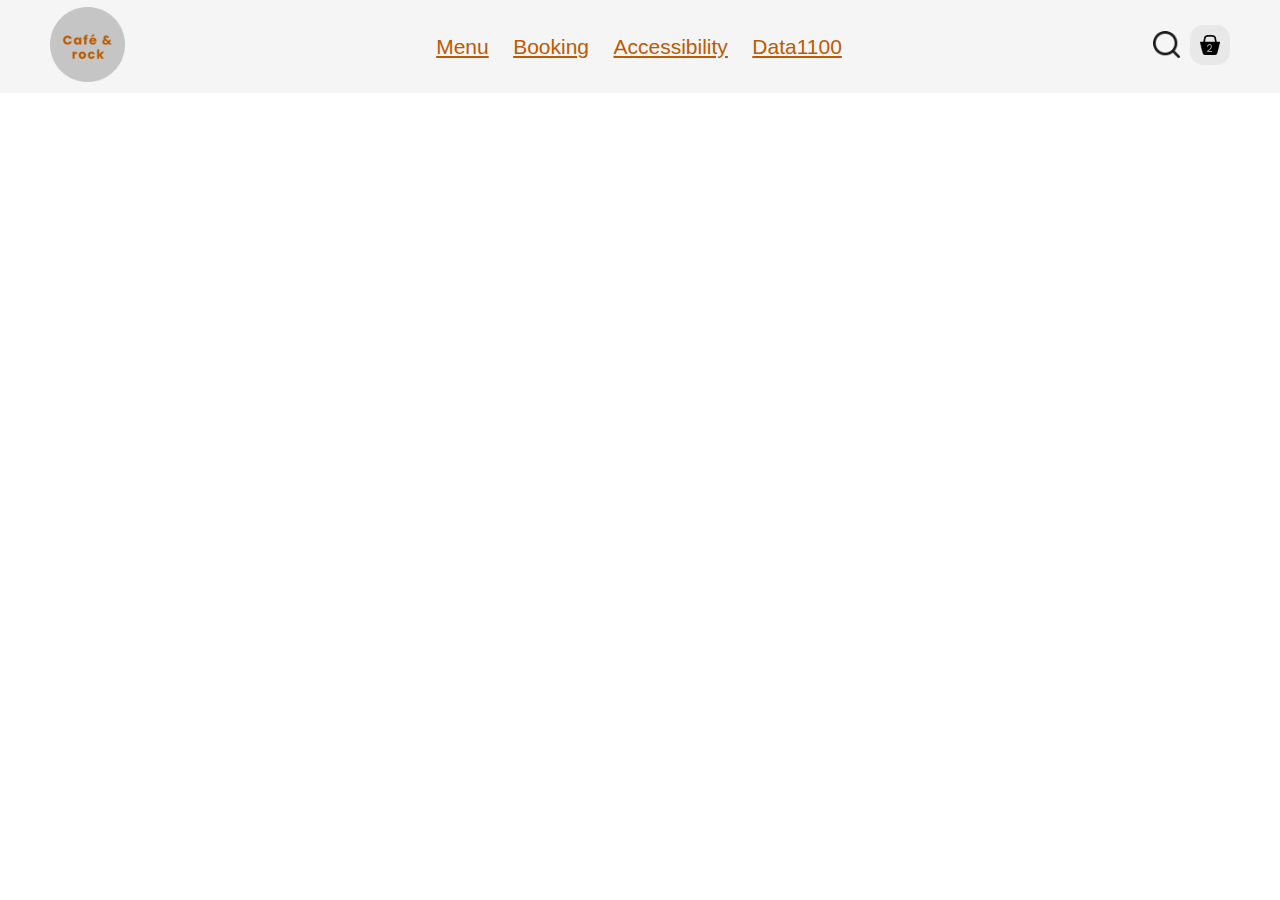
==== assignement3/index.html @ 8a3eb6a8 "Assignement 3 folder + navbar" ====
<!DOCTYPE html>
<html lang="en">
<head>
    <meta charset="UTF-8">
    <title>Café & Rock | Home page</title>
    <link rel="stylesheet" href="media/css/style.css">
</head>
<body>
    <nav>
        <div class="nav-logo">
            <a class="logo" href="index.html"><img class="logo-picture" alt="brand logo" src="media/img/logo.png"></a>
        </div>
        <div class="nav-list">
            <a href="#">Menu</a>
            <a href="booking.html">Booking</a>
            <a href="#">Accessibility</a>
            <a href="#">Data1100</a>
        </div>
        <div class="nav-img">
            <a href="#"><img class="search-picture" alt="search image" src="media/img/search.png"></a>
            <a href="#"><img class="basket-picture" alt="basket image" src="media/img/basket.png"></a>
        </div>
    </nav>
</body>
</html>
---- assignement3/media/css/style.css ----
body{
    background-color: white;
    margin: 0;
    padding: 0;
    font-family: Arial, Helvetica, sans-serif;
}

a{
    text-decoration: none;
}

nav{
    display: flex;
    justify-content: space-between;
    background-color: whitesmoke;
    align-items: center;
}

.nav-list a{
    color: #BC5B01;
    font-size: 21px;
    text-decoration: underline;
    padding: 0 10px 0 10px;
}

.nav-img{
    display: flex;
    align-items: center;
}

.logo-picture{
    width: 75px;
    margin: 7px 0 7px 50px;
}

.basket-picture{
    width: 40px;
    margin-right: 50px;
}

.search-picture{
    width: 27px;
    margin-right: 10px;
}
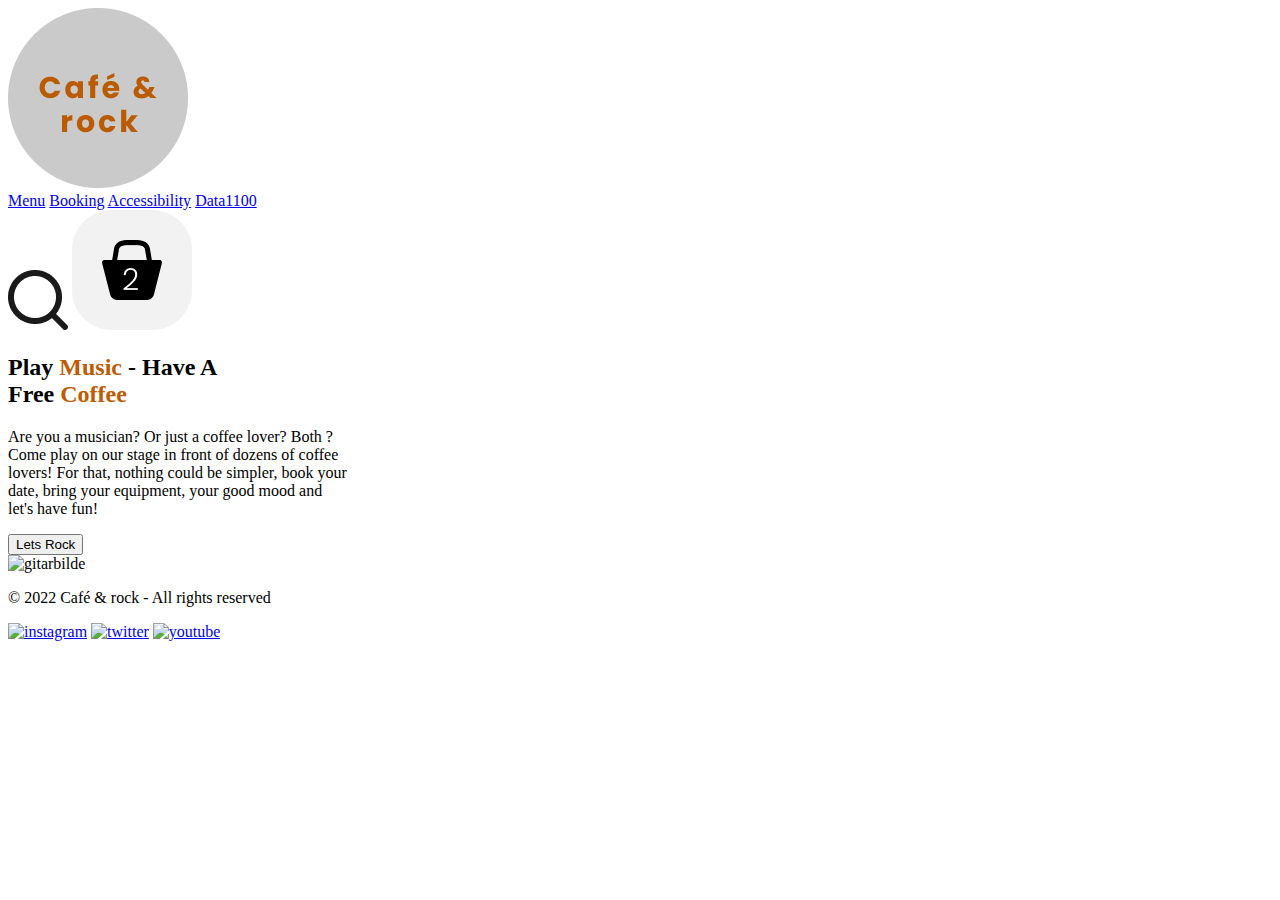
==== commit 74ce4d08: "Update index.html" ====
--- a/assignement3/index.html
+++ b/assignement3/index.html
@@ -4,8 +4,13 @@
     <meta charset="UTF-8">
     <title>Café & Rock | Home page</title>
     <link rel="stylesheet" href="media/css/style.css">
+    
 </head>
+<style>
+
+</style>
 <body>
+    
     <nav>
         <div class="nav-logo">
             <a class="logo" href="index.html"><img class="logo-picture" alt="brand logo" src="media/img/logo.png"></a>
@@ -21,5 +26,56 @@
             <a href="#"><img class="basket-picture" alt="basket image" src="media/img/basket.png"></a>
         </div>
     </nav>
+
+    <div class="backgroundimg">
+
+
+<div class="flex-container">
+
+
+    <div class="flex-item"> 
+        <h2 class="title"> Play <strong style="color:#BC5B01">Music</strong> - Have A <br> Free <strong style="color:#BC5B01">Coffee</strong></h2>
+    </div>
+    <div class="flexbox-item"> 
+        <p class="titleinfo">Are you a musician? Or just a coffee lover? Both ? <br> Come 
+            play on our stage in front of dozens of coffee <br>lovers! For that, nothing could be simpler, book your <br> date,
+             bring your equipment, your good mood and <br> let's have fun!</p>
+            
+            
+             <div class="button">
+                <button type="submit" class="button">Lets Rock</button>
+            </div>
+        </div>
+       
+ 
+ 
+                <div class="flex-item-image">
+        <div   div class="flexbox-image">
+            <img src="media/img/gitar.jpg.png" alt="gitarbilde">
+        </div>
+    </div>
+    
+</div>
+
+
+
+<div class="footer">
+    <div class="footeritem"><p>© 2022 Café & rock - All rights reserved </p>
+    </div>
+
+
+        <div class="footeritem2">
+            <a href="#"><img class="social-ikon" alt="instagram" src="media/img/insta3.png"></a>
+            <a href="#"><img class="social-ikon" alt="twitter" src="media/img/twitter3.png"></a>
+            <a href="#"><img class="social-ikon" alt="youtube" src="media/img/youtube3.png"></a>
+    </div>
+        
+        
+
+    </div>
+    </div>
+
+
+
 </body>
-</html>+</html> 
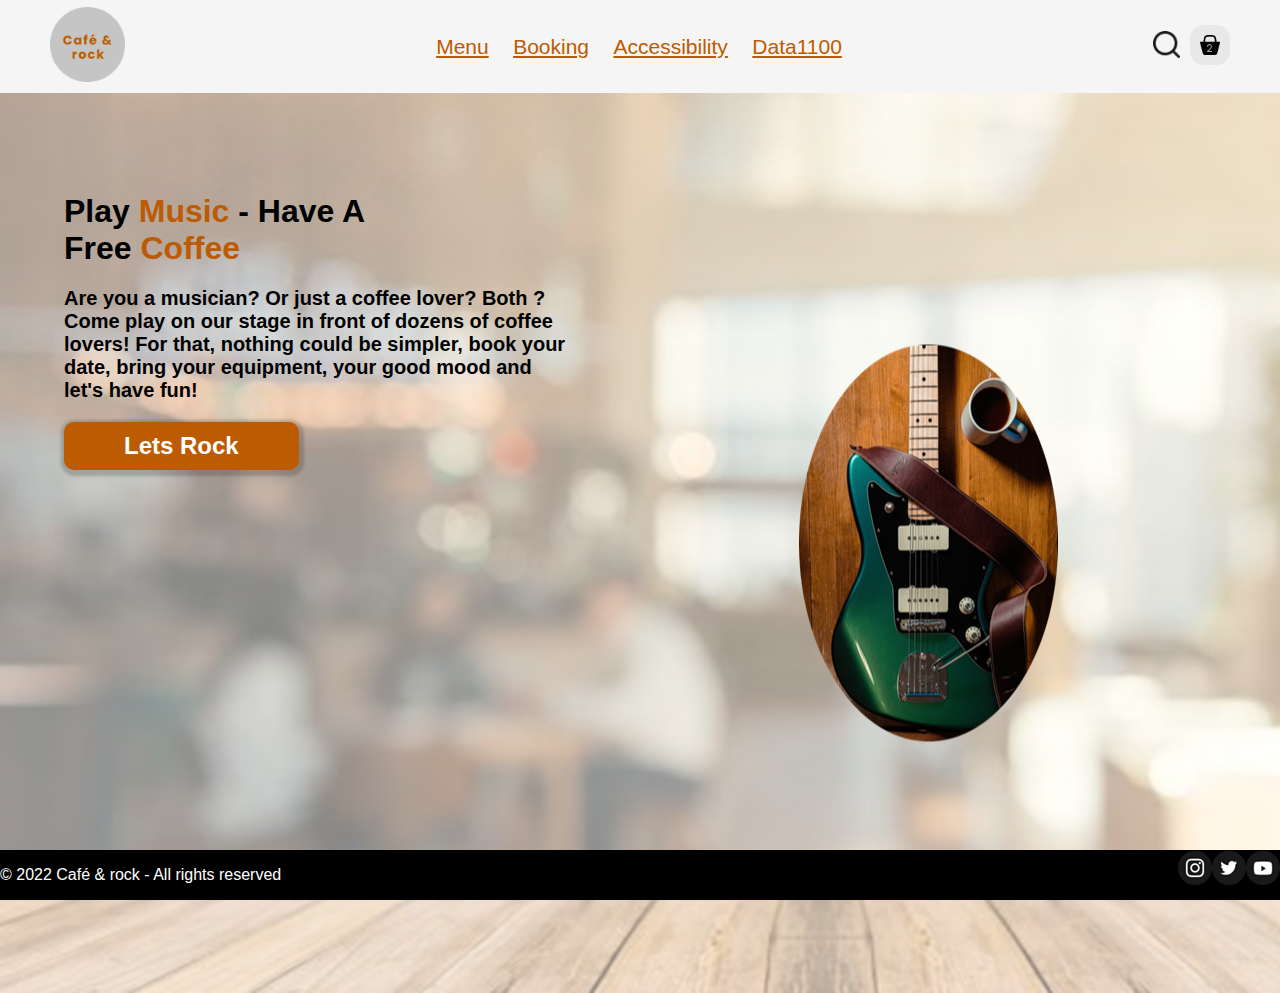
==== commit e136379b: "Index page" ====
--- a/assignement3/index.html
+++ b/assignement3/index.html
@@ -1,81 +1,52 @@
 <!DOCTYPE html>
 <html lang="en">
-<head>
-    <meta charset="UTF-8">
-    <title>Café & Rock | Home page</title>
-    <link rel="stylesheet" href="media/css/style.css">
-    
-</head>
-<style>
-
-</style>
-<body>
-    
-    <nav>
-        <div class="nav-logo">
-            <a class="logo" href="index.html"><img class="logo-picture" alt="brand logo" src="media/img/logo.png"></a>
-        </div>
-        <div class="nav-list">
-            <a href="#">Menu</a>
-            <a href="booking.html">Booking</a>
-            <a href="#">Accessibility</a>
-            <a href="#">Data1100</a>
-        </div>
-        <div class="nav-img">
-            <a href="#"><img class="search-picture" alt="search image" src="media/img/search.png"></a>
-            <a href="#"><img class="basket-picture" alt="basket image" src="media/img/basket.png"></a>
-        </div>
-    </nav>
-
-    <div class="backgroundimg">
-
-
-<div class="flex-container">
-
-
-    <div class="flex-item"> 
-        <h2 class="title"> Play <strong style="color:#BC5B01">Music</strong> - Have A <br> Free <strong style="color:#BC5B01">Coffee</strong></h2>
-    </div>
-    <div class="flexbox-item"> 
-        <p class="titleinfo">Are you a musician? Or just a coffee lover? Both ? <br> Come 
-            play on our stage in front of dozens of coffee <br>lovers! For that, nothing could be simpler, book your <br> date,
-             bring your equipment, your good mood and <br> let's have fun!</p>
-            
-            
-             <div class="button">
-                <button type="submit" class="button">Lets Rock</button>
+    <head>
+        <meta charset="UTF-8">
+        <title>Café & Rock | Home page</title>
+        <link rel="stylesheet" href="style.css">
+    </head>
+    <body>
+        <nav>
+            <div class="nav-logo">
+                <a class="logo" href="index.html"><img class="logo-picture" alt="brand logo" src="media/img/logo.png"></a>
+            </div>
+            <div class="nav-list">
+                <a href="#">Menu</a>
+                <a href="booking.html">Booking</a>
+                <a href="#">Accessibility</a>
+                <a href="DATA1100.html">Data1100</a>
+            </div>
+            <div class="nav-img">
+                <a href="#"><img class="search-picture" alt="search image" src="media/img/search.png"></a>
+                <a href="#"><img class="basket-picture" alt="basket image" src="media/img/basket.png"></a>
+            </div>
+        </nav>
+        <div class="flex-container">
+            <div class="left-box">
+                <div class="flex-item">
+                    <h2 class="index-title"> Play <strong style="color:#BC5B01">Music</strong> - Have A <br> Free <strong style="color:#BC5B01">Coffee</strong></h2>
+                </div>
+                <div class="flexbox-item">
+                    <p class="titleinfo">Are you a musician? Or just a coffee lover? Both ? <br> Come
+                        play on our stage in front of dozens of coffee <br>lovers! For that, nothing could be simpler, book your <br> date,
+                         bring your equipment, your good mood and <br> let's have fun!
+                    </p>
+                    <a href="booking.html"><button type="submit" class="button">Lets Rock</button></a>
+                </div>
+            </div>
+            <div class="right-box">
+                <img class="guitare-img" src="media/img/gitar.png" alt="gitarbilde">
             </div>
         </div>
-       
- 
- 
-                <div class="flex-item-image">
-        <div   div class="flexbox-image">
-            <img src="media/img/gitar.jpg.png" alt="gitarbilde">
+        <div class="footer">
+            <div class="footeritem">
+                <p>© 2022 Café & rock - All rights reserved </p>
+            </div>
+            <div class="footeritem2">
+                <a href="#"><img class="social-ikon" alt="instagram" src="media/img/insta3.png"></a>
+                <a href="#"><img class="social-ikon" alt="twitter" src="media/img/twitter3.png"></a>
+                <a href="#"><img class="social-ikon" alt="youtube" src="media/img/youtube3.png"></a>
+            </div>
         </div>
-    </div>
-    
-</div>
-
-
-
-<div class="footer">
-    <div class="footeritem"><p>© 2022 Café & rock - All rights reserved </p>
-    </div>
-
-
-        <div class="footeritem2">
-            <a href="#"><img class="social-ikon" alt="instagram" src="media/img/insta3.png"></a>
-            <a href="#"><img class="social-ikon" alt="twitter" src="media/img/twitter3.png"></a>
-            <a href="#"><img class="social-ikon" alt="youtube" src="media/img/youtube3.png"></a>
-    </div>
-        
-        
-
-    </div>
-    </div>
-
-
-
-</body>
+    </body>
 </html> 
--- a/assignement3/style.css
+++ b/assignement3/style.css
@@ -0,0 +1,314 @@
+body{
+    background-color: white;
+    margin: 0;
+    padding: 0;
+    font-family: Arial, Helvetica, sans-serif;
+}
+
+h1, h2, h3{
+    margin: 0;
+    padding: 0;
+}
+
+a{
+    text-decoration: none;
+}
+
+nav{
+    display: flex;
+    justify-content: space-between;
+    background-color: whitesmoke;
+    align-items: center;
+}
+
+.nav-list a{
+    color: #BC5B01;
+    font-size: 21px;
+    text-decoration: underline;
+    padding: 0 10px 0 10px;
+}
+
+.nav-img{
+    display: flex;
+    align-items: center;
+}
+
+.logo-picture{
+    width: 75px;
+    margin: 7px 0 7px 50px;
+}
+
+.basket-picture{
+    width: 40px;
+    margin-right: 50px;
+}
+
+.search-picture{
+    width: 27px;
+    margin-right: 10px;
+}
+
+.title{
+    margin: 2% 0 0 5%;
+}
+
+.container{
+    display: flex;
+    flex-wrap: wrap;
+}
+
+.left-sub-container{
+    width: 40%;
+    background-color: #D9D9D9;
+    border-radius: 20px;
+    margin: 2% 5% 0 5%;
+    box-shadow: 1px 2px 3px 4px rgba(20,20,20,0.4);
+}
+
+.right-sub-container{
+    width: 40%;
+    background-color: #D9D9D9;
+    border-radius: 20px;
+    margin: 2% 5% 0 5%;
+    box-shadow: 1px 2px 3px 4px rgba(20,20,20,0.4);
+}
+
+.sub-title{
+    text-align: center;
+    margin-top: 20px;
+    color: #BC5B01;
+    font-size: 32px;
+}
+
+.sub-subtitle{
+    margin: 15px 5% 0 5%;
+}
+
+.text-body{
+    margin: 15px 5% 0 5%;
+}
+
+.text-body p{
+    font-size: 18px;
+}
+
+form{
+    margin: 50px 5% 0 5%;
+}
+
+.form-row-1{
+    display: flex;
+    flex-flow: row wrap;
+    align-items: center;
+    margin-right: 15px;
+}
+
+.form-row-2{
+    margin-top: 20px;
+    display: flex;
+    flex-flow: row wrap;
+    align-items: center;
+    margin-right: 15px;
+}
+
+.form-row-3{
+    margin-top: 20px;
+    margin-right: 15px;
+}
+
+.form-row-4{
+    text-align: center;
+    margin-top: 20px;
+     margin-right: 15px;
+}
+
+.form-row-1-col-1{
+    width: 60%;
+}
+
+.form-row-1-col-2{
+    width: 35%;
+    margin-left: 5%;
+}
+
+.form-row-2-col-1{
+    width: 40%;
+}
+
+.form-row-2-col-2{
+    width: 55%;
+    margin-left: 5%;
+}
+
+input::placeholder {
+    opacity: .85;
+    font-size: 14px;
+}
+
+textarea::placeholder {
+    opacity: .85;
+    font-size: 14px;
+}
+
+#email-field{
+    width: 100%;
+    border-radius: 20px;
+    border: 0;
+    padding: 15px 0 15px 15px;
+    font-size: 14px;
+    box-shadow: 1px 2px 3px 4px rgba(20,20,20,0.2);
+}
+
+#name-field{
+    width: 100%;
+    border-radius: 20px;
+    border: 0;
+    padding: 15px 0 15px 15px;
+    font-size: 14px;
+    box-shadow: 1px 2px 3px 4px rgba(20,20,20,0.2);
+}
+
+#date-field{
+    width: 100%;
+    border-radius: 20px;
+    border: 0;
+    padding: 15px 0 15px 15px;
+    font-size: 14px;
+    box-shadow: 1px 2px 3px 4px rgba(20,20,20,0.2);
+}
+
+#spotify-field{
+    width: 100%;
+    border-radius: 20px;
+    border: 0;
+    padding: 15px 0 15px 15px;
+    font-size: 14px;
+    box-shadow: 1px 2px 3px 4px rgba(20,20,20,0.2);
+}
+
+#description-field{
+    width: 100%;
+    height: 150px;
+    border-radius: 20px;
+    border: 0;
+    resize: none;
+    padding-left: 20px;
+    padding-top: 10px;
+    font-size: 14px;
+    box-shadow: 1px 2px 3px 4px rgba(20,20,20,0.2);
+}
+
+#submit-button{
+    color: white;
+    font-size: 24px;
+    font-weight: bold;
+    border: 0;
+    background-color: #BC5B01;
+    padding: 10px 60px;
+    border-radius: 10px;
+    box-shadow: 1px 2px 3px 4px rgba(20,20,20,0.2);
+    margin-bottom: 10px;
+}
+
+#time{
+    color: #BC5B01;
+}
+
+#menu-link{
+    color: #BC5B01;
+}
+
+.flex-container{
+    flex-wrap: wrap;
+    display: flex;
+    background: url('media/img/BAKGRUNN.png');
+    min-height: 100vh;
+    width: 100%;
+    background-size: cover;
+}
+
+.left-box{
+    margin-left: 5%;
+    width: 45%;
+}
+
+.index-title{
+    margin-top: 100px;
+    font-size: 32px;
+}
+
+.right-box{
+    margin-right: 5%;
+    width: 45%;
+    text-align: center;
+    vertical-align: middle;
+}
+
+.guitare-img{
+    position: relative;
+    top: 50%;
+    transform: translateY(-50%);
+}
+
+.button{
+    color: white;
+    font-size: 24px;
+    font-weight: bold;
+    border: 0;
+    background-color: #BC5B01;
+    border-radius: 10px;
+    box-shadow: 1px 2px 3px 4px rgba(20,20,20,0.2);
+    padding: 10px 60px;
+}
+
+.titleinfo{
+    font-size: 20px;
+    font-weight: bold;
+}
+
+
+.footer {
+    display: flex;
+    position: fixed;
+    justify-content: space-between;
+    left: 0;
+    bottom: 0;
+    width: 100%;
+    background-color:rgba(0, 0, 0, 1);
+    color: white;
+    margin-top: 20px;
+
+}
+
+.footeritem2{
+    display: flex;
+    justify-content: space-between;
+}
+
+@media (max-width: 875px) {
+    .right-sub-container {
+        width: 100%;
+        margin-bottom: 5%;
+        margin-top: 5%;
+    }
+    .left-sub-container {
+        width: 100%;
+    }
+
+    .right-box{
+        width: 100%;
+    }
+
+    .left-box{
+        width: 100%;
+    }
+
+    #submit-button{
+        margin-bottom: 20px;
+    }
+
+    .guitare-img{
+        margin-top: 20px;
+        padding-bottom: 40px;
+    }
+}